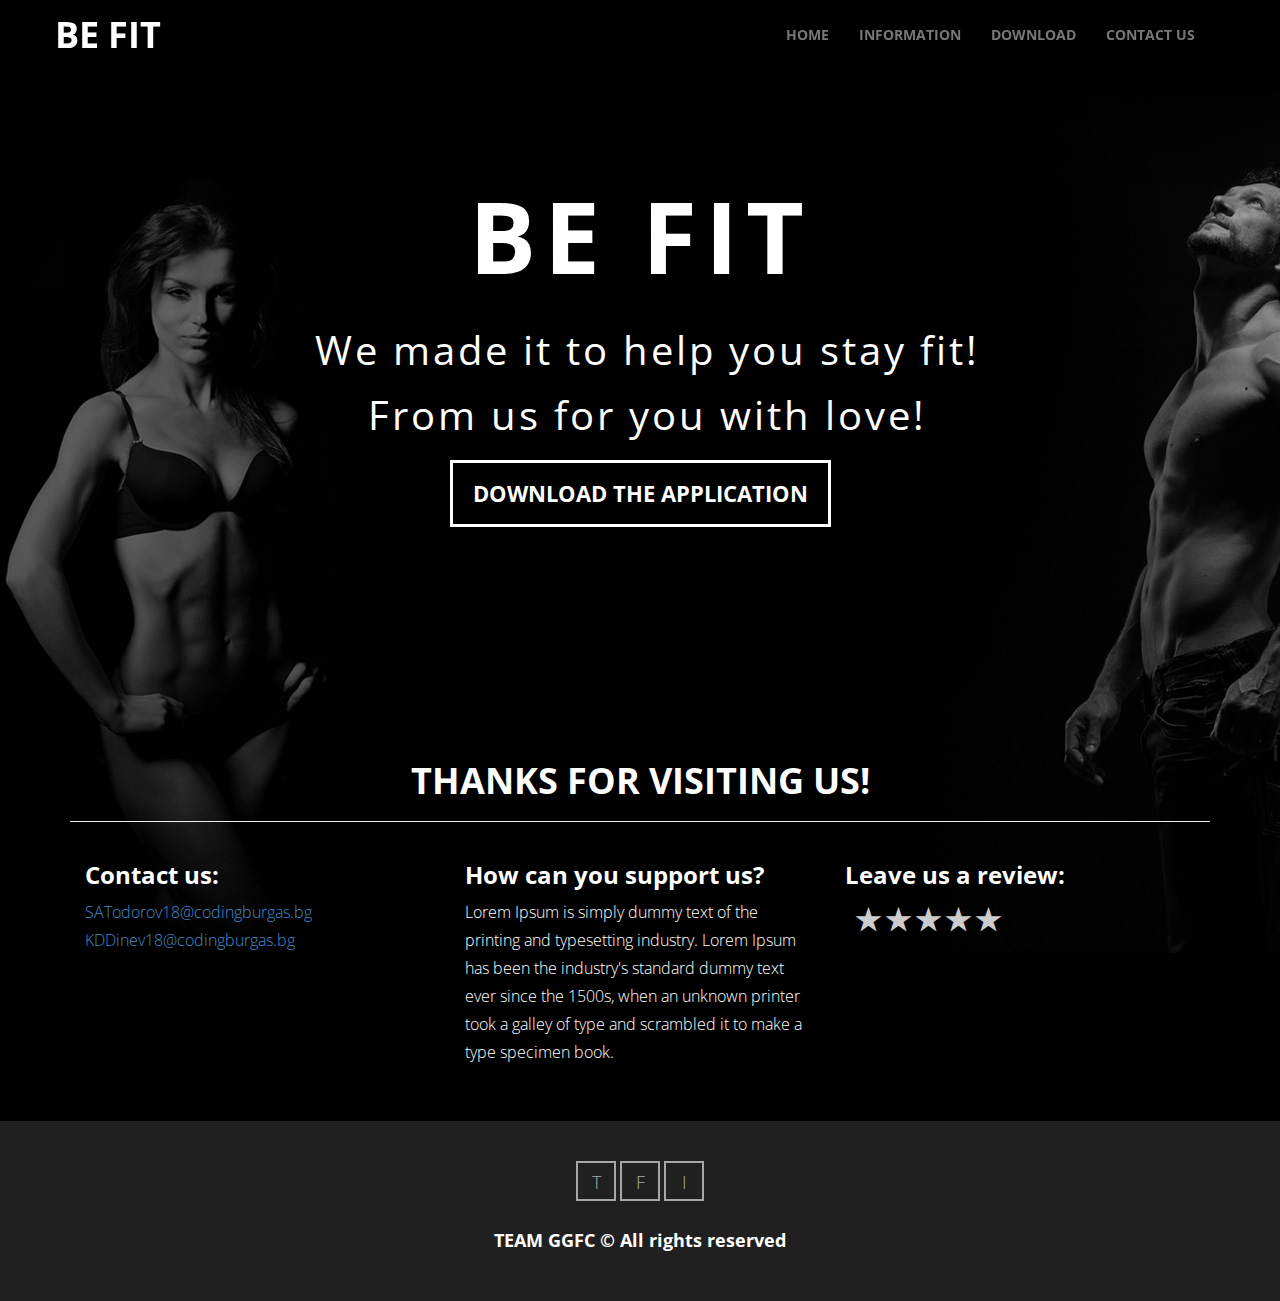
==== index.html @ 4fe60170 "almost done with my site (3 things should be done)" ====
<!DOCTYPE html> 

<html>
  <head>
    <meta charset="utf-8">
    <meta name="viewport" content="width=device-width, initial-scale=1.0">

    <link href="css/bootstrap.css" rel="stylesheet">
    <link href="css/index_style.css" rel="stylesheet">
    <link href="css/animate.css" rel="stylesheet">
    <link href='http://fonts.googleapis.com/css?family=Open+Sans:300,400,700,300italic,400italic' rel='stylesheet' type='text/css'>
	
  </head>

  <body>
  	<div id="navbar-main">
	    <div class="navbar navbar-default navbar-fixed-top">
	      <div class="container">
	        <div class="navbar-header">
	          <a href="index.html" class="navbar-brand hidden-xs hidden-sm" ><h1>BE FIT</h1></a>
	        </div>
	        <div class="navbar-collapse collapse">
	          	<ul class="nav navbar-nav">
		            <li><a href="index.html">Home</a></li>
					<li> <a href="information.html">Information</a></li>				
					<li> <a href="images/A covering letter.docx">Download</a></li>
					<li> <a href="#part_contact">Contact us</a></li>
				</ul>
	        </div>
	      </div>
	    </div>
    </div>

	    <div id="headerwrap">
	  		<h1 class="animated bounceIn">BE FIT</h1>
	  		<p class="animated slideInLeft">We made it to help you stay fit!</p>
	  		<p class="animated slideInRight">From us for you with love!</p>
	  		<a  href="images/A covering letter.docx"; class="btn homebtn smoothScroll">Download the application</a>
	    </div>
		
		<br>
		<br>
		<br>

		<div id="part_contact" class="container">
			<div>
			<br>
				<h1 class="centered">THANKS FOR VISITING US!</h1>
				<hr>
				<div class="col-md-4">
					<h3>Contact us:</h3>
					<p>
						<a>SATodorov18@codingburgas.bg</a> <br/>
						<a>KDDinev18@codingburgas.bg</a> <br/>
					</p>
				</div>
				<div class="col-md-4">
					<h3>How can you support us?</h3>
					<p>Lorem Ipsum is simply dummy text of the printing and typesetting industry. Lorem Ipsum has been the industry's standard dummy text ever since the 1500s, when an unknown printer took a galley of type and scrambled it to make a type specimen book.</p>
				</div>
				<div class="col-md-4">
					<h3>Leave us a review:</h3>
					<div class="rate">
						<input type="radio" id="star5" name="rate" value="5" />
						<label for="star5" title="5 stars">5 stars</label>
						<input type="radio" id="star4" name="rate" value="4" />
						<label for="star4" title="4 stars">4 stars</label>
						<input type="radio" id="star3" name="rate" value="3" />
						<label for="star3" title="3 stars">3 stars</label>
						<input type="radio" id="star2" name="rate" value="2" />
						<label for="star2" title="2 stars">2 stars</label>
						<input type="radio" id="star1" name="rate" value="1" />
						<label for="star1" title="1 star">1 star</label>
					</div>
				</div>
			</div>
		</div>

		<div id="footerwrap">
			<div class="container">
				<center>
				<ul id="footer-social">
					<li><a href="https://twitter.com/" target="_blank"><i class="el-icon-twitter"></i>T</a></li>
					<li><a href="https://www.facebook.com/" target="_blank" ><i class="el-icon-facebook"></i>F</a></li>
					<li><a href="https://www.instagram.com/" target="_blank"><i class="el-icon-instagram"></i>I</a></li>
				</ul>
				</center>
				<h4>TEAM GGFC &copy All rights reserved</h4>
			</div>
		</div>

  </body>
</html>
---- css/index_style.css ----
body {
    background-image: url('../images/index_background_image.jpg');
 }
 
 html,
 body {
     height: 100%;
 }
 
 body {
     font-family: 'Open Sans';
     font-weight: 300;
     font-size: 16px;
     color: #555;
     overflow-x: hidden;
 }
 
 .col-md-4 {
     padding-bottom: 30px;
 }
 
 
 .navbar-nav {
     float: right;
 }
 
 .navbar-fixed-top {
     width: 100%;
 }
 
 .navbar-default {
     border-color: transparent;
     background-color: rgba(255,255,255,0.0);
     -webkit-transition: all .5s ease-in-out;
     -moz-transition: all .5s ease-in-out;
     -o-transition: all .5s ease-in-out;
     -ms-transition: all .5s ease-in-out;
     transition: all .5s ease-in-out;
 }
 
 .navbar-default.opaqued .navbar-nav > li > a, .navbar-default.opaqued .navbar-brand h1, .navbar-default.opaqued .navbar-brand {
     color: #ffffff;
     background: transparent;
     -webkit-transition: all .5s ease-in-out;
     -moz-transition: all .5s ease-in-out;
     -o-transition: all .5s ease-in-out;
     -ms-transition: all .5s ease-in-out;
     transition: all .5s ease-in-out;
     font-size: 16px;
 }
 
 .navbar-default.opaqued h1 {
     font-size: 38px !important;
     position: relative;
     top: -10px;
 }
 
 .navgar-default.opaqued {
     padding: 25px 0;
 }
 
 .navbar-toggle {
     border-color: transparent;
     border: 0px solid transparent;
 }
 
 .navbar-brand {
     padding: 0;
 }
 
 .navbar-brand h1 {
     margin: 15px 0;
 }
 
 .navbar-default .navbar-nav > .active > a, .navbar-default .navbar-nav > .active > a:hover, .navbar-default .navbar-nav > .active > a:focus {
     color: #2980b9;
     background-color: transparent;
 }
 
 .navbar-default .navbar-nav > li > a:hover,
 .navbar-default .navbar-nav > li > a:focus {
     background-color: transparent;
     color: #FFFFFF;
 }
 
 .navbar-default .navbar-nav > li > a:hover:after,
 .navbar-default .navbar-nav > li > a:focus:after,
 .navbar-default .navbar-nav > .active > a:focus:after,
 .navbar-default .navbar-nav > .active > a:hover:after,
 .navbar-default .navbar-nav > .active > a:after {
     content: '';
     width: 34px;
     height: 5px;
     position: absolute;
     border-bottom: 2px solid #2980b9;
     margin: 0 auto;
     left: 50%;
     margin-left: -17px;
     top: 55px;
 }
 
 .navbar-default.opaqued .navbar-nav > .active > a:focus:after,
 .navbar-default.opaqued .navbar-nav > .active > a:hover:after,
 .navbar-default.opaqued .navbar-nav > .active > a:after {
     content: '';
     width: 34px;
     height: 5px;
     position: absolute;
     border-bottom: 2px solid #fff;
     margin: 0 auto;
     left: 50%;
     margin-left: -17px;
     top: 55px;
 }
 
 .navbar-nav > li > a {
     padding-top: 25px;
     padding-bottom: 25px;
     font-weight: 700;
     font-size: 14px;
     text-transform: uppercase;
 }
 
 .navbar-nav > li > a:after {
     content: '';
     width: 34px;
     height: 5px;
     position: absolute;
     border-bottom: none;
     margin: 0 auto;
     left: 50%;
     margin-left: -17px;
     top: 55px;
 }
 
 h1, h2, h3, h4 {
     font-family: 'Open Sans';
     font-weight: 700;
     color: #FFFFFF;
 }
 
 p {
     line-height: 28px;
     margin-bottom: 25px;
     color: #FFFFFF;
 }
 
 .centered {
     text-align: center;
 }
 
 #headerwrap {
     margin-top: 0px;
     padding-top: 120px;
     text-align: center;
     background-attachment: relative;
     background-position: center center;
     min-height: 650px;
     width: 100%;
     -webkit-background-size: 100%;
     -moz-background-size: 100%;
     -o-background-size: 100%;
     background-size: 100%;
     -webkit-background-size: cover;
     -moz-background-size: cover;
     -o-background-size: cover;
     background-size: cover;
 }
 
 #headerwrap h1 {
     color: #ffffff;
     margin-top: 60px;
     padding-bottom: 30px;
     letter-spacing: 8px;
     font-size: 100px;
     font-weight: bold;
     text-shadow: 2px 2px 2px #000;
 }
 
 #headerwrap p {
     color: #ffffff;
     font-size: 40px;
     font-weight: 400;
     text-align: center;
     line-height: 40px;
     letter-spacing: 3px;
     margin-left: 15px;
     text-shadow: 1px 1px 1px #000;
 }
 
 
 #footerwrap {
     background: #202020;
     margin-top: 0px;
     padding-top: 40px;
     padding-bottom: 40px;
     border-bottom: none;
     text-align: center;
 }
 
 .homebtn {
     border: 3px solid #fff;
     color: #fff;
     border-radius: 0;
     padding: 15px 20px;
     font-size: 22px;
     text-transform: uppercase;
     font-weight: 700;
 }
 
 .homebtn:hover {
     border: 3px solid #fff;
     background-color: #fff;
     color: #222;
 }
 
 .btn-success {
     color: #2980b9;
     background-color: transparent;
     border-color: #2980b9;
     font-weight: 700;
     border-radius: 0;
     padding: 8px 16px;
     text-transform: uppercase;
 }
 
 .btn-success:hover {
     background-color: #2980b9;
     border-color: #2980b9;
 }
 
 #footer-social {
     padding: 0;
     margin: 0 0 30px 0;
 }
 
 #footer-social li {
     color: #ffffff;
     border: 2px solid #fff;
     width: 40px;
     height: 40px;
     line-height: 39px;
     text-align: center;
     list-style: none;
     display: inline-block;
     opacity: 0.6;
 }
 
 #footer-social li a {
     color: #fff;
     font-size: 18px;
 }

.rate {
    float: left;
    height: 46px;
    padding: 0 10px;
}
.rate:not(:checked) > input {
    position:absolute;
    top:-9999px;
}
.rate:not(:checked) > label {
    float:right;
    width:1em;
    overflow:hidden;
    white-space:nowrap;
    cursor:pointer;
    font-size:30px;
    color:#ccc;
}
.rate:not(:checked) > label:before {
    content: '★ ';
}
.rate > input:checked ~ label {
    color: #ffc700;    
}
.rate:not(:checked) > label:hover,
.rate:not(:checked) > label:hover ~ label {
    color: #deb217;  
}
.rate > input:checked + label:hover,
.rate > input:checked + label:hover ~ label,
.rate > input:checked ~ label:hover,
.rate > input:checked ~ label:hover ~ label,
.rate > label:hover ~ input:checked ~ label {
    color: #c59b08;
}
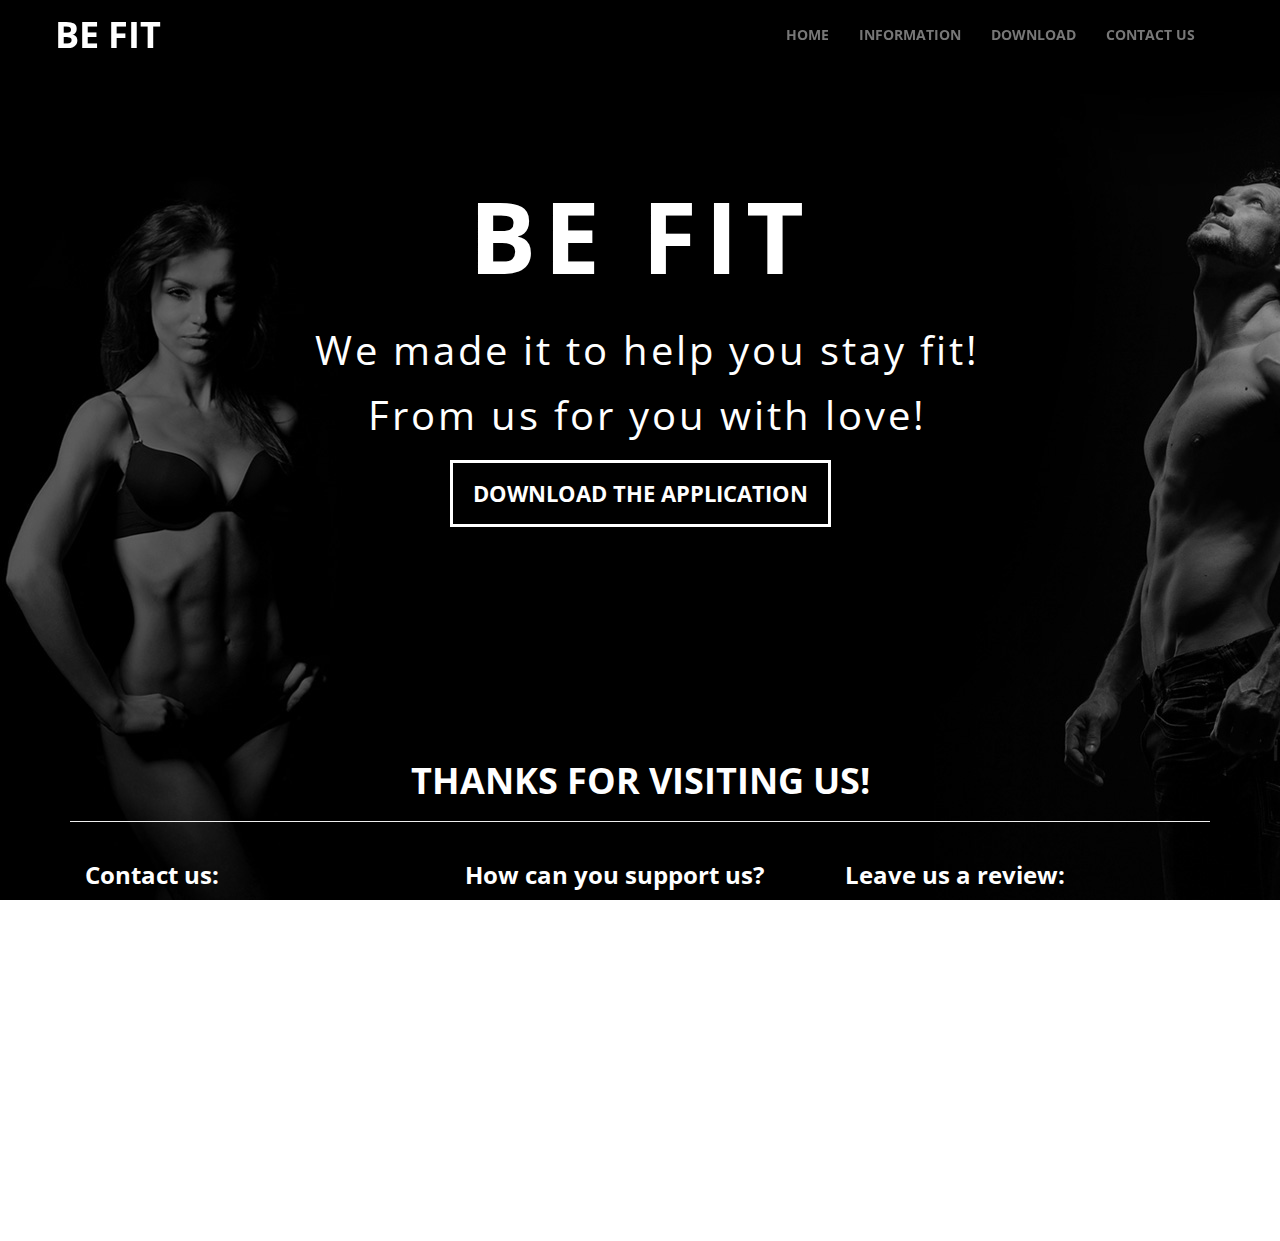
==== commit 1f0bf6de: "add app folder for the application, remove s.m.i" ====
--- a/index.html
+++ b/index.html
@@ -23,7 +23,7 @@
 	          	<ul class="nav navbar-nav">
 		            <li><a href="index.html">Home</a></li>
 					<li> <a href="information.html">Information</a></li>				
-					<li> <a href="images/A covering letter.docx">Download</a></li>
+					<li> <a href="app/A covering letter.docx">Download</a></li>
 					<li> <a href="#part_contact">Contact us</a></li>
 				</ul>
 	        </div>
@@ -35,7 +35,7 @@
 	  		<h1 class="animated bounceIn">BE FIT</h1>
 	  		<p class="animated slideInLeft">We made it to help you stay fit!</p>
 	  		<p class="animated slideInRight">From us for you with love!</p>
-	  		<a  href="images/A covering letter.docx"; class="btn homebtn smoothScroll">Download the application</a>
+	  		<a  href="app/A covering letter.docx"; class="btn homebtn smoothScroll">Download the application</a>
 	    </div>
 		
 		<br>
@@ -77,16 +77,7 @@
 		</div>
 
 		<div id="footerwrap">
-			<div class="container">
-				<center>
-				<ul id="footer-social">
-					<li><a href="https://twitter.com/" target="_blank"><i class="el-icon-twitter"></i>T</a></li>
-					<li><a href="https://www.facebook.com/" target="_blank" ><i class="el-icon-facebook"></i>F</a></li>
-					<li><a href="https://www.instagram.com/" target="_blank"><i class="el-icon-instagram"></i>I</a></li>
-				</ul>
-				</center>
-				<h4>TEAM GGFC &copy All rights reserved</h4>
-			</div>
+			<h4>TEAM GGFC &copy All rights reserved</h4>
 		</div>
 
   </body>
--- a/css/index_style.css
+++ b/css/index_style.css
@@ -1,19 +1,14 @@
+html,
 body {
+    font-family: 'Open Sans';
+    font-weight: 300;
+    font-size: 16px;
+    color: #555;
+    overflow-x: hidden;
+    height: 100%;
     background-image: url('../images/index_background_image.jpg');
  }
- 
- html,
- body {
-     height: 100%;
- }
- 
- body {
-     font-family: 'Open Sans';
-     font-weight: 300;
-     font-size: 16px;
-     color: #555;
-     overflow-x: hidden;
- }
+
  
  .col-md-4 {
      padding-bottom: 30px;
@@ -228,28 +223,6 @@
      background-color: #2980b9;
      border-color: #2980b9;
  }
- 
- #footer-social {
-     padding: 0;
-     margin: 0 0 30px 0;
- }
- 
- #footer-social li {
-     color: #ffffff;
-     border: 2px solid #fff;
-     width: 40px;
-     height: 40px;
-     line-height: 39px;
-     text-align: center;
-     list-style: none;
-     display: inline-block;
-     opacity: 0.6;
- }
- 
- #footer-social li a {
-     color: #fff;
-     font-size: 18px;
- }
 
 .rate {
     float: left;
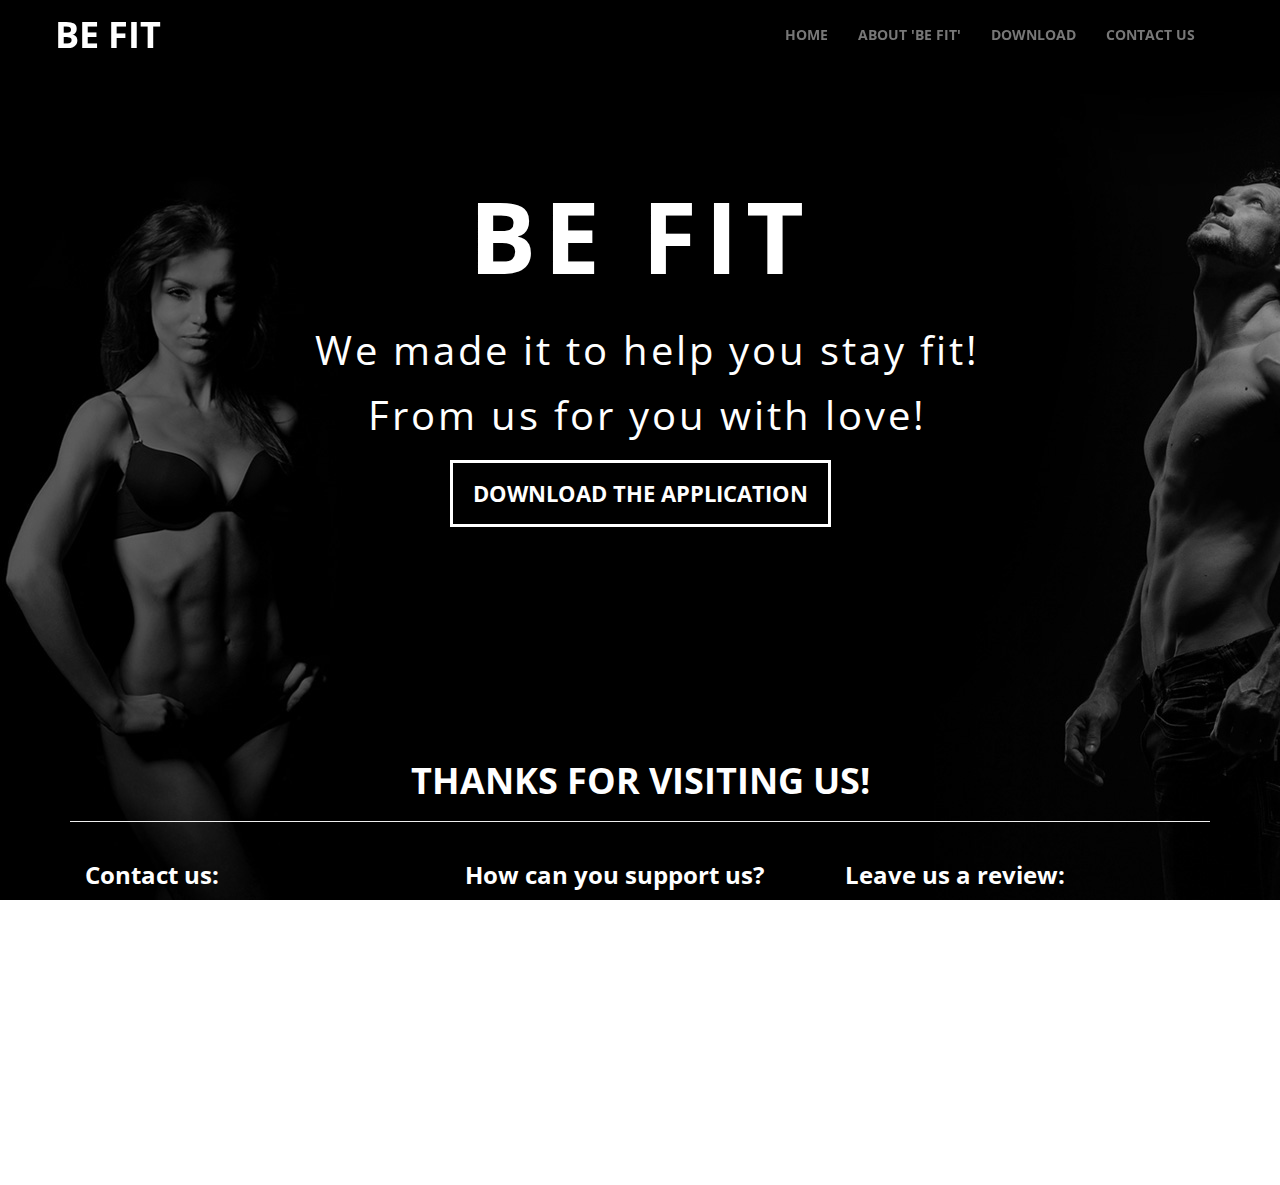
==== commit bdc6c058: "change text in index.html; start the last page" ====
--- a/index.html
+++ b/index.html
@@ -22,7 +22,7 @@
 	        <div class="navbar-collapse collapse">
 	          	<ul class="nav navbar-nav">
 		            <li><a href="index.html">Home</a></li>
-					<li> <a href="information.html">Information</a></li>				
+					<li> <a href="aboutbefit.html">About 'BE FIT'</a></li>				
 					<li> <a href="app/A covering letter.docx">Download</a></li>
 					<li> <a href="#part_contact">Contact us</a></li>
 				</ul>
@@ -56,7 +56,7 @@
 				</div>
 				<div class="col-md-4">
 					<h3>How can you support us?</h3>
-					<p>Lorem Ipsum is simply dummy text of the printing and typesetting industry. Lorem Ipsum has been the industry's standard dummy text ever since the 1500s, when an unknown printer took a galley of type and scrambled it to make a type specimen book.</p>
+					<p>You can support us by downloading our application, by giving us reviews and opinions about it, also by showing it to your friends, family etc.</p>
 				</div>
 				<div class="col-md-4">
 					<h3>Leave us a review:</h3>
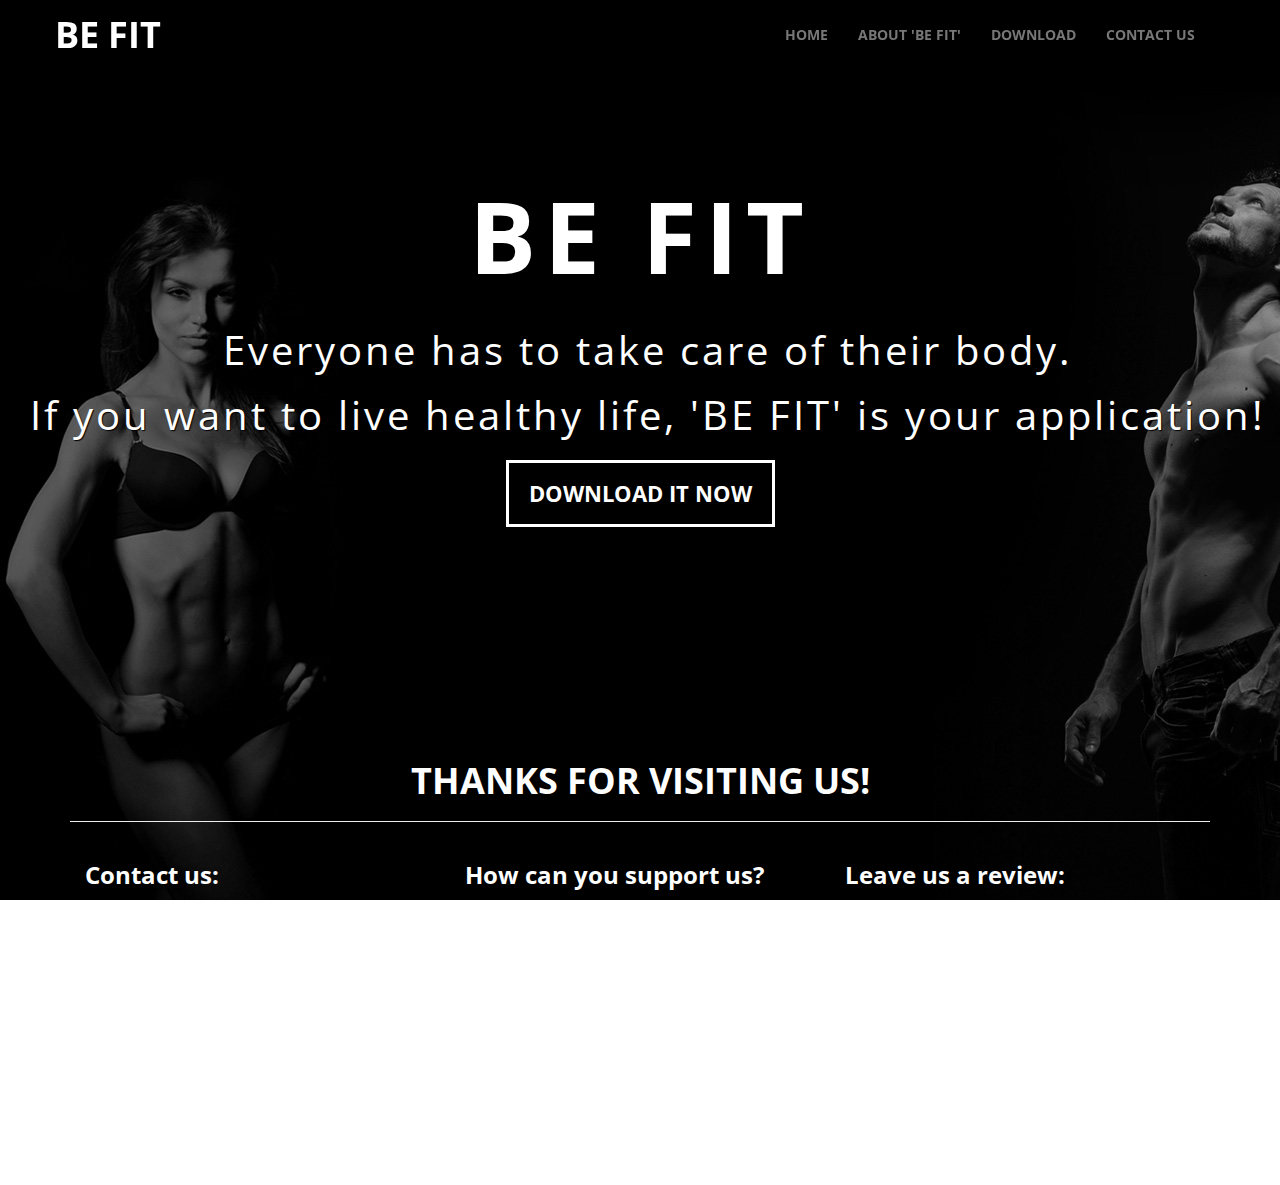
==== commit d288e64d: "text edits" ====
--- a/index.html
+++ b/index.html
@@ -32,10 +32,10 @@
     </div>
 
 	    <div id="headerwrap">
-	  		<h1 class="animated bounceIn">BE FIT</h1>
-	  		<p class="animated slideInLeft">We made it to help you stay fit!</p>
-	  		<p class="animated slideInRight">From us for you with love!</p>
-	  		<a  href="app/A covering letter.docx"; class="btn homebtn smoothScroll">Download the application</a>
+	  		  <h1 class="animated bounceIn">BE FIT</h1>
+			  <p class="animated slideInLeft">Everyone has to take care of their body.</p>
+			  <p class="animated slideInRight">If you want to live healthy life, 'BE FIT' is your application!</p>
+	  		  <a href="app/A covering letter.docx"; class="btn homebtn smoothScroll">Download it now</a>
 	    </div>
 		
 		<br>
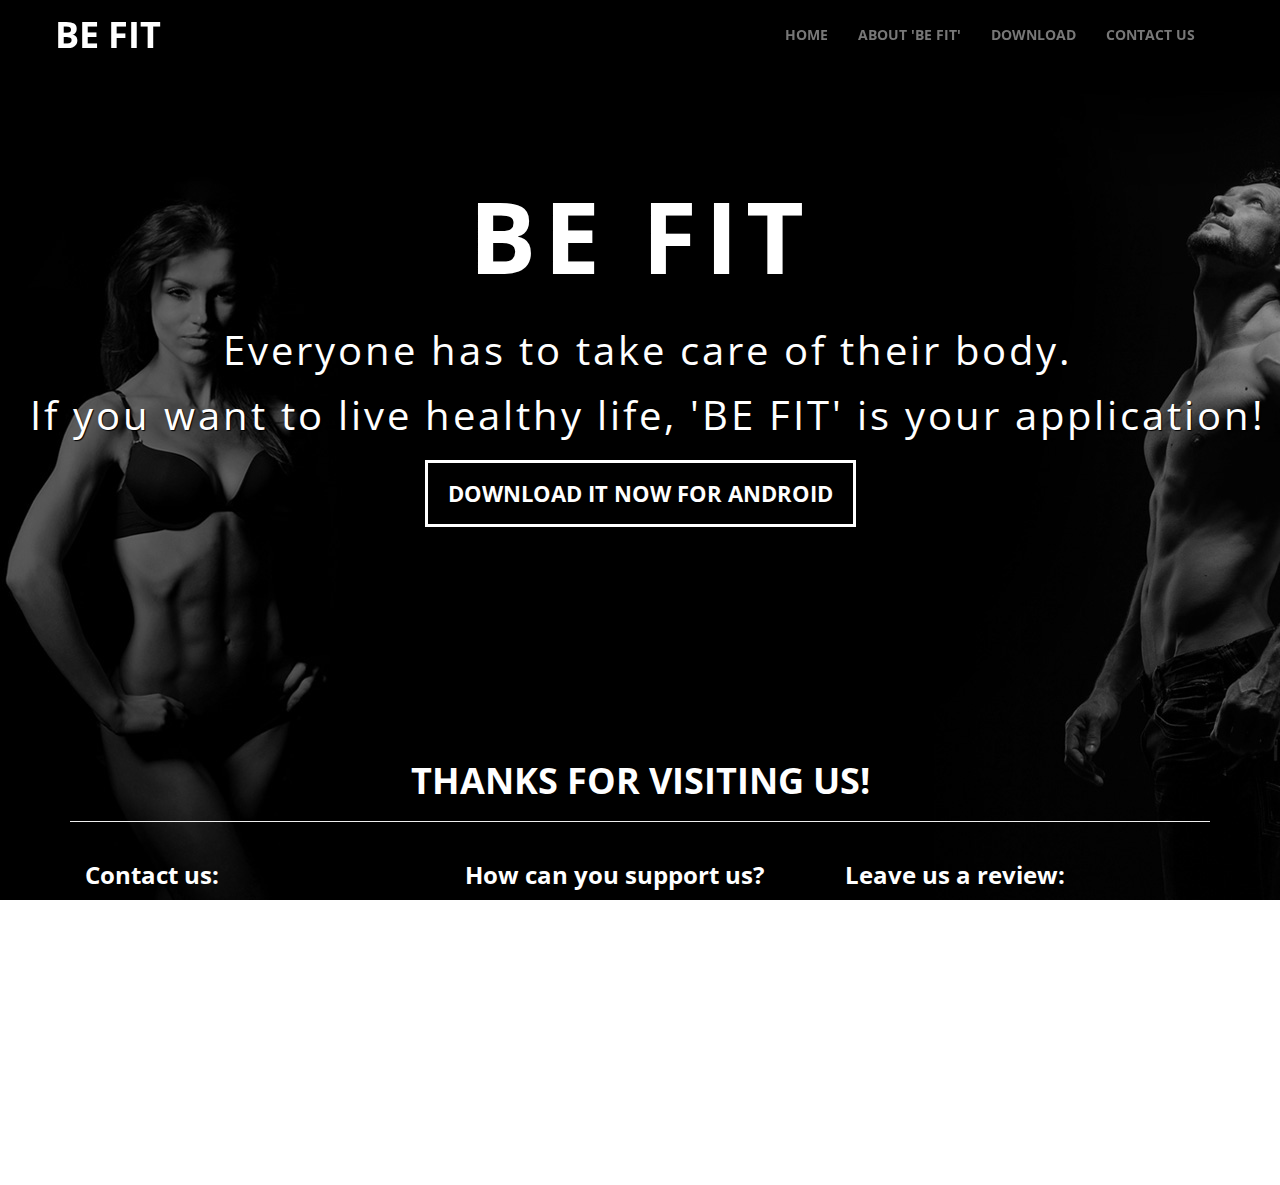
==== commit bbe8dd4c: "add the real download file of the application" ====
--- a/index.html
+++ b/index.html
@@ -13,6 +13,7 @@
   </head>
 
   <body>
+
   	<div id="navbar-main">
 	    <div class="navbar navbar-default navbar-fixed-top">
 	      <div class="container">
@@ -23,19 +24,19 @@
 	          	<ul class="nav navbar-nav">
 		            <li><a href="index.html">Home</a></li>
 					<li> <a href="aboutbefit.html">About 'BE FIT'</a></li>				
-					<li> <a href="app/A covering letter.docx">Download</a></li>
+					<li> <a href="app/BeFit.apk">Download</a></li>
 					<li> <a href="#part_contact">Contact us</a></li>
 				</ul>
-	        </div>
+			</div>
 	      </div>
 	    </div>
-    </div>
-
+	</div>
+	
 	    <div id="headerwrap">
 	  		  <h1 class="animated bounceIn">BE FIT</h1>
 			  <p class="animated slideInLeft">Everyone has to take care of their body.</p>
 			  <p class="animated slideInRight">If you want to live healthy life, 'BE FIT' is your application!</p>
-	  		  <a href="app/A covering letter.docx"; class="btn homebtn smoothScroll">Download it now</a>
+	  		  <a href="app/BeFit.apk"; class="btn homebtn smoothScroll">Download it now for Android</a>
 	    </div>
 		
 		<br>
